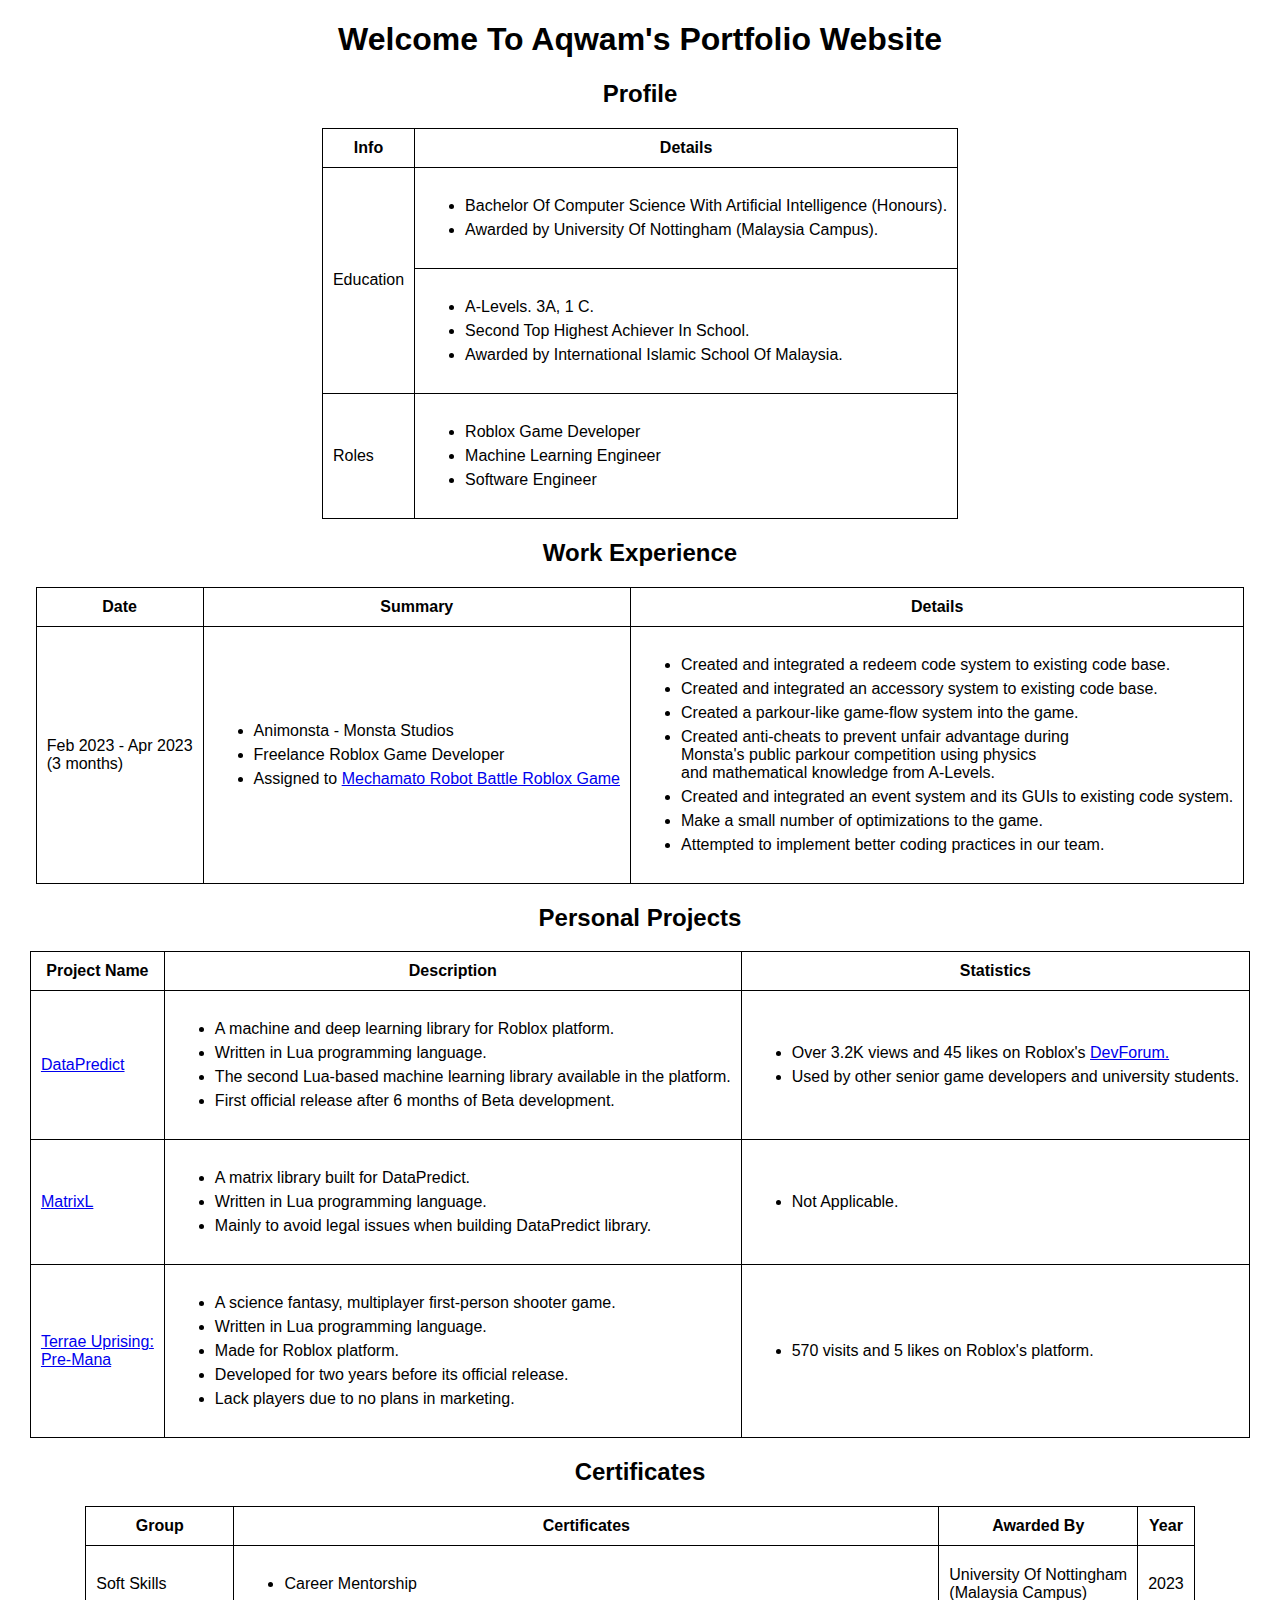
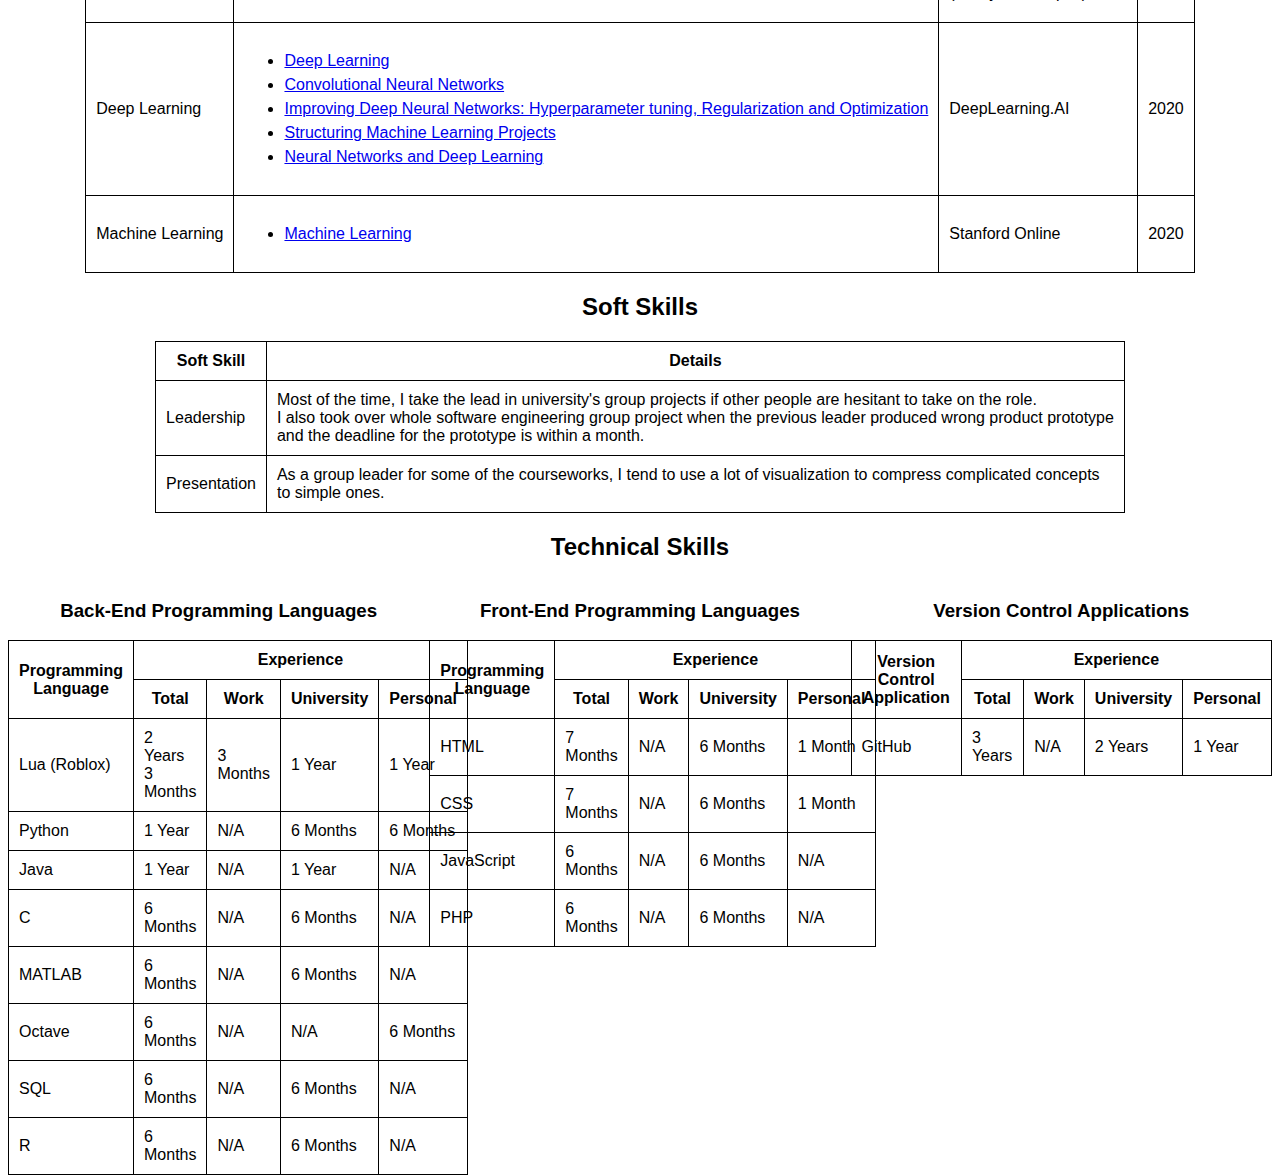
==== index.html @ ea05db28 "Update index.html" ====
<!DOCTYPE html>
<html>

<head>

<title>Aqwam's Portfolio</title>

<link rel="stylesheet" href="style.css">

</head>

<body>

<object data="sidebar.html" class="sidebar"></object>

<h1>Welcome To Aqwam's Portfolio Website</h1>

<h2>Profile</h2>

<table class = "center">
	<tr>
		<th>Info</th>
		<th>Details</th>
	</tr>
	<tr>
		<td rowspan ="2">Education</td>
		<td>
			<ul>
				<li>Bachelor Of Computer Science With Artificial Intelligence (Honours).</li>
				<li>Awarded by University Of Nottingham (Malaysia Campus).</li>
			</ul>
		</td>
	</tr>
	<tr>
		<td>
			<ul>
				<li>A-Levels. 3A, 1 C.</li>
				<li>Second Top Highest Achiever In School.</li>
				<li>Awarded by International Islamic School Of Malaysia.</li>
			</ul>
		</td>
	</tr>
	<tr>
		<td>Roles</td>
		<td>
			<ul>
				<li>Roblox Game Developer</li>
				<li>Machine Learning Engineer</li>
				<li>Software Engineer</li>
			</ul>
		</td>
	</tr>
</table>

<h2>Work Experience</h2>

<table class = "center">
	<tr>
		<th>Date</th>
		<th>Summary</th>
		<th>Details</th>
	</tr>
	<tr>
		<td>Feb 2023 - Apr 2023 
		<br>(3 months)</td>
		<td>
			<ul>
				<li>Animonsta - Monsta Studios</li>
				<li>Freelance Roblox Game Developer</li>
				<li>Assigned to <a href="https://www.roblox.com/games/10386673659/Mechamato-Robot-Battle">Mechamato Robot Battle Roblox Game</a></li>
			</ul>
		</th>
		<td>
			<ul>
				<li>Created and integrated a redeem code system to existing code base.</li>
				<li>Created and integrated an accessory system to existing code base.</li>
				<li>Created a parkour-like game-flow system into the game.</li>
				<li>Created anti-cheats to prevent unfair advantage during <br>Monsta's public parkour competition using physics <br>and mathematical knowledge from A-Levels.</li>
				<li>Created and integrated an event system and its GUIs to existing code system.</li>
				<li>Make a small number of optimizations to the game.</li>
				<li>Attempted to implement better coding practices in our team.</li>
			</ul>
		</th>
	</tr>
	
<table>

<h2>Personal Projects</h2>

<table class = "center">
	<tr>
		<th>Project Name</th>
		<th>Description</th>
		<th>Statistics</th>
	</tr>
	<tr>
		<td><a href="https://aqwamcreates.github.io/DataPredict/">DataPredict</a></td>
		<td>
			<ul>
				<li>A machine and deep learning library for Roblox platform.</li>
				<li>Written in Lua programming language.</li>
				<li>The second Lua-based machine learning library available in the platform.</li>
				<li>First official release after 6 months of Beta development.</li>
			</ul>
		</td>
		<td>
			<ul>
				<li>Over 3.2K views and 45 likes on Roblox's <a href="https://devforum.roblox.com/t/release-version-10-datapredict-machine-and-deep-learning-library-includes-optimizers-retrainable-models-and-more/2196446?u=myoriginsworkshop">DevForum.</a></li>
				<li>Used by other senior game developers and university students.</li>
			</ul>
		</td>
	</tr>
	<tr>
		<td><a href="https://github.com/AqwamCreates/MatrixL">MatrixL<a></td>
		<td>
			<ul>
				<li>A matrix library built for DataPredict.</li>
				<li>Written in Lua programming language.</li>
				<li>Mainly to avoid legal issues when building DataPredict library.</li>
			</ul>
		</td>
		<td>
			<ul>
				<li>Not Applicable.</li>
			</ul>
		</td>
	</tr>
	<tr>
		<td>
			<a href="https://www.roblox.com/games/11383260439/BETA-Terrae-Uprising-Pre-Mana">Terrae Uprising:
			<br>Pre-Mana</a>
		</td>
		<td>
			<ul>
				<li>A science fantasy, multiplayer first-person shooter game.</li>
				<li>Written in Lua programming language.</li>
				<li>Made for Roblox platform.</li>
				<li>Developed for two years before its official release.</li>
				<li>Lack players due to no plans in marketing.</li>
			</ul>
		</td>
		<td>
			<ul>
				<li>570 visits and 5 likes on Roblox's platform.</li>
			</ul>
		</td>
	</tr>
	
</table>

<h2>Certificates</h2>

<table class = "center">
	<tr>
		<th>Group</th>
		<th>Certificates</th>
		<th>Awarded By</th>
		<th>Year</th>
	</tr>
	<tr>
		<td>Soft Skills</td>
		<td>
			<ul>
				<li>Career Mentorship</li>
			</ul>
		</td>
		<td>University Of Nottingham 
		<br>(Malaysia Campus)</td>
		<td>2023</td>
	</tr>
	<tr>
		<td>Deep Learning</td>
		<td>
			<ul>
				<li><a href="https://coursera.org/verify/specialization/3SJFZM7ZPDZS">Deep Learning</a></li>
				<li><a href="https://coursera.org/verify/ZZS8TFAGGNW9">Convolutional Neural Networks</a></li>
				<li><a href="https://coursera.org/verify/8RFGAXVK2THQ">Improving Deep Neural Networks: Hyperparameter tuning, Regularization and Optimization</a></li>
				<li><a href="https://coursera.org/verify/4UHVY7NJW59F">Structuring Machine Learning Projects</a></li>
				<li><a href="https://coursera.org/verify/2X6P8CLXGCAY">Neural Networks and Deep Learning</a></li>
			</ul>
		</td>
		<td>DeepLearning.AI</td>
		<td>2020</td>
	</tr>
	<tr>
		<td>Machine Learning</td>
		<td>
			<ul>
				<li><a href="https://coursera.org/verify/MGYTY9BKB76A">Machine Learning</a></li>
			</ul>
		</td>
		<td>Stanford Online</td>
		<td>2020</td>
	</tr>
	
</table>

<h2>Soft Skills</h2>

<table class = "center">
	<tr>
		<th>Soft Skill</th>
		<th>Details</th>
	<tr>
	<tr>
		<td>Leadership</td>
		<td>Most of the time, I take the lead in university's group projects if other people are hesitant to take on the role.
		<br>I also took over whole software engineering group project when the previous leader produced wrong product prototype
		<br>and the deadline for the prototype is within a month.</td>
	<tr>
	<tr>
		<td>Presentation</td>
		<td>As a group leader for some of the courseworks, I tend to use a lot of visualization to compress complicated concepts
		<br>to simple ones.</td>
	<tr>
</table>

<h2>Technical Skills</h2>

<div class="row">

	<div class = "column">
		<h3>Back-End Programming Languages</h3>

		<table class="center">
			<tr>
				<th rowspan= "2">Programming 
				<br>Language</th>
				<th colspan="4">Experience</th>
			</tr>
			<tr>
				<th>Total</th>
				<th>Work</th>
				<th>University</th>
				<th>Personal</th>
			</tr>
			<tr>
				<td>Lua (Roblox)</td>
				<td>2 Years
				<br>3 Months</td>
				<td>3 Months</td>
				<td>1 Year</td>
				<td>1 Year</td>
			</tr>
			<tr>
				<td>Python</td>
				<td>1 Year</td>
				<td>N/A</td>
				<td>6 Months</td>
				<td>6 Months</td>
			</tr>
			<tr>
				<td>Java</td>
				<td>1 Year</td>
				<td>N/A</td>
				<td>1 Year</td>
				<td>N/A</td>
			</tr>
			<tr>
				<td>C</td>
				<td>6 Months</td>
				<td>N/A</td>
				<td>6 Months</td>
				<td>N/A</td>
			</tr>
			<tr>
				<td>MATLAB</td>
				<td>6 Months</td>
				<td>N/A</td>
				<td>6 Months</td>
				<td>N/A</td>
			</tr>
			<tr>
				<td>Octave</td>
				<td>6 Months</td>
				<td>N/A</td>
				<td>N/A</td>
				<td>6 Months</td>
			</tr>
			<tr>
				<td>SQL</td>
				<td>6 Months</td>
				<td>N/A</td>
				<td>6 Months</td>
				<td>N/A</td>
			</tr>
			<tr>
				<td>R</td>
				<td>6 Months</td>
				<td>N/A</td>
				<td>6 Months</td>
				<td>N/A</td>
			</tr>
		</table>
	</div>
	
	<div class = "column">
	
		<h3>Front-End Programming Languages</h3>

		<table class="center">
			<tr>
				<th rowspan= "2">Programming 
				<br>Language</th>
				<th colspan="4">Experience</th>
			</tr>
			<tr>
				<th>Total</th>
				<th>Work</th>
				<th>University</th>
				<th>Personal</th>
			</tr>
			<tr>
				<td>HTML</td>
				<td>7 Months</td>
				<td>N/A</td>
				<td>6 Months</td>
				<td>1 Month</td>
			</tr>
			<tr>
				<td>CSS</td>
				<td>7 Months</td>
				<td>N/A</td>
				<td>6 Months</td>
				<td>1 Month</td>
			</tr>
			<tr>
				<td>JavaScript</td>
				<td>6 Months</td>
				<td>N/A</td>
				<td>6 Months</td>
				<td>N/A</td>
			</tr>
			<tr>
				<td>PHP</td>
				<td>6 Months</td>
				<td>N/A</td>
				<td>6 Months</td>
				<td>N/A</td>
			</tr>
		</table>
	
	</div>
	
	<div class = "column">
	
		<h3>Version Control Applications</h3>

		<table class="center">
			<tr>
				<th rowspan= "2">Version Control 
				<br>Application</th>
				<th colspan="4">Experience</th>
			</tr>
			<tr>
				<th>Total</th>
				<th>Work</th>
				<th>University</th>
				<th>Personal</th>
			</tr>
			<tr>
				<td>GitHub</td>
				<td>3 Years</td>
				<td>N/A</td>
				<td>2 Years</td>
				<td>1 Year</td>
			</tr>
		</table>
	
	</div>
	
</div>


</body>
</html>
---- style.css ----
h1 {
	
	font-family: Arial, sans-serif;
	text-align: center;
}

h2 {
	
	font-family: Arial, sans-serif;
	text-align: center;
}

h3 {
	
	font-family: Arial, sans-serif;
	text-align: center;
}

table, th, td {
	
  border: 1px solid black;
  border-collapse: collapse;
  font-family: Arial, sans-serif;
  padding: 10px
  
}

table.center {
	
	margin-left: auto; 
	margin-right: auto; 
	
}

img.center {
  display: block;
  margin-left: auto;
  margin-right: auto;
  width: 50%;
}

div.column {
	
	float: left;
	width: 33.33%;
	
}

div.reset {
	
	float: middle;
	width: 100%;
	
}

div.row:after {
	
	content: “”;
	display: table;
	clear: both;

}

ul li { 

	padding: 3px 0px; 

}

/* The side navigation menu */
.sidebar {
  height: 100%; /* 100% Full-height */
  width: 0; /* 0 width - change this with JavaScript */
  position: fixed; /* Stay in place */
  z-index: 1; /* Stay on top */
  top: 0; /* Stay at the top */
  left: 0;
  background-color: #000080;
  overflow-x: hidden; /* Disable horizontal scroll */
  padding-top: 60px; /* Place content 60px from the top */
  transition: 0.5s; /* 0.5 second transition effect to slide in the sidenav */
}

/* The navigation menu links */
.sidebar a {
  padding: 8px 8px 8px 32px;
  text-decoration: none;
  font-size: 20px;
  color: #818181;
  display: block;
  transition: 0.3s;
}

/* When you mouse over the navigation links, change their color */
.sidebar a:hover {
  color: #f1f1f1;
}

/* Position and style the close button (top right corner) */
.sidebar .closebutton {
  position: absolute;
  top: 0;
  right: 25px;
  font-size: 36px;
  margin-left: 50px;
}

/* On smaller screens, where height is less than 450px, change the style of the sidenav (less padding and a smaller font size) */
@media screen and (max-height: 450px) {
  .sidebar {padding-top: 15px;}
  .sidebar a {font-size: 18px;}
}
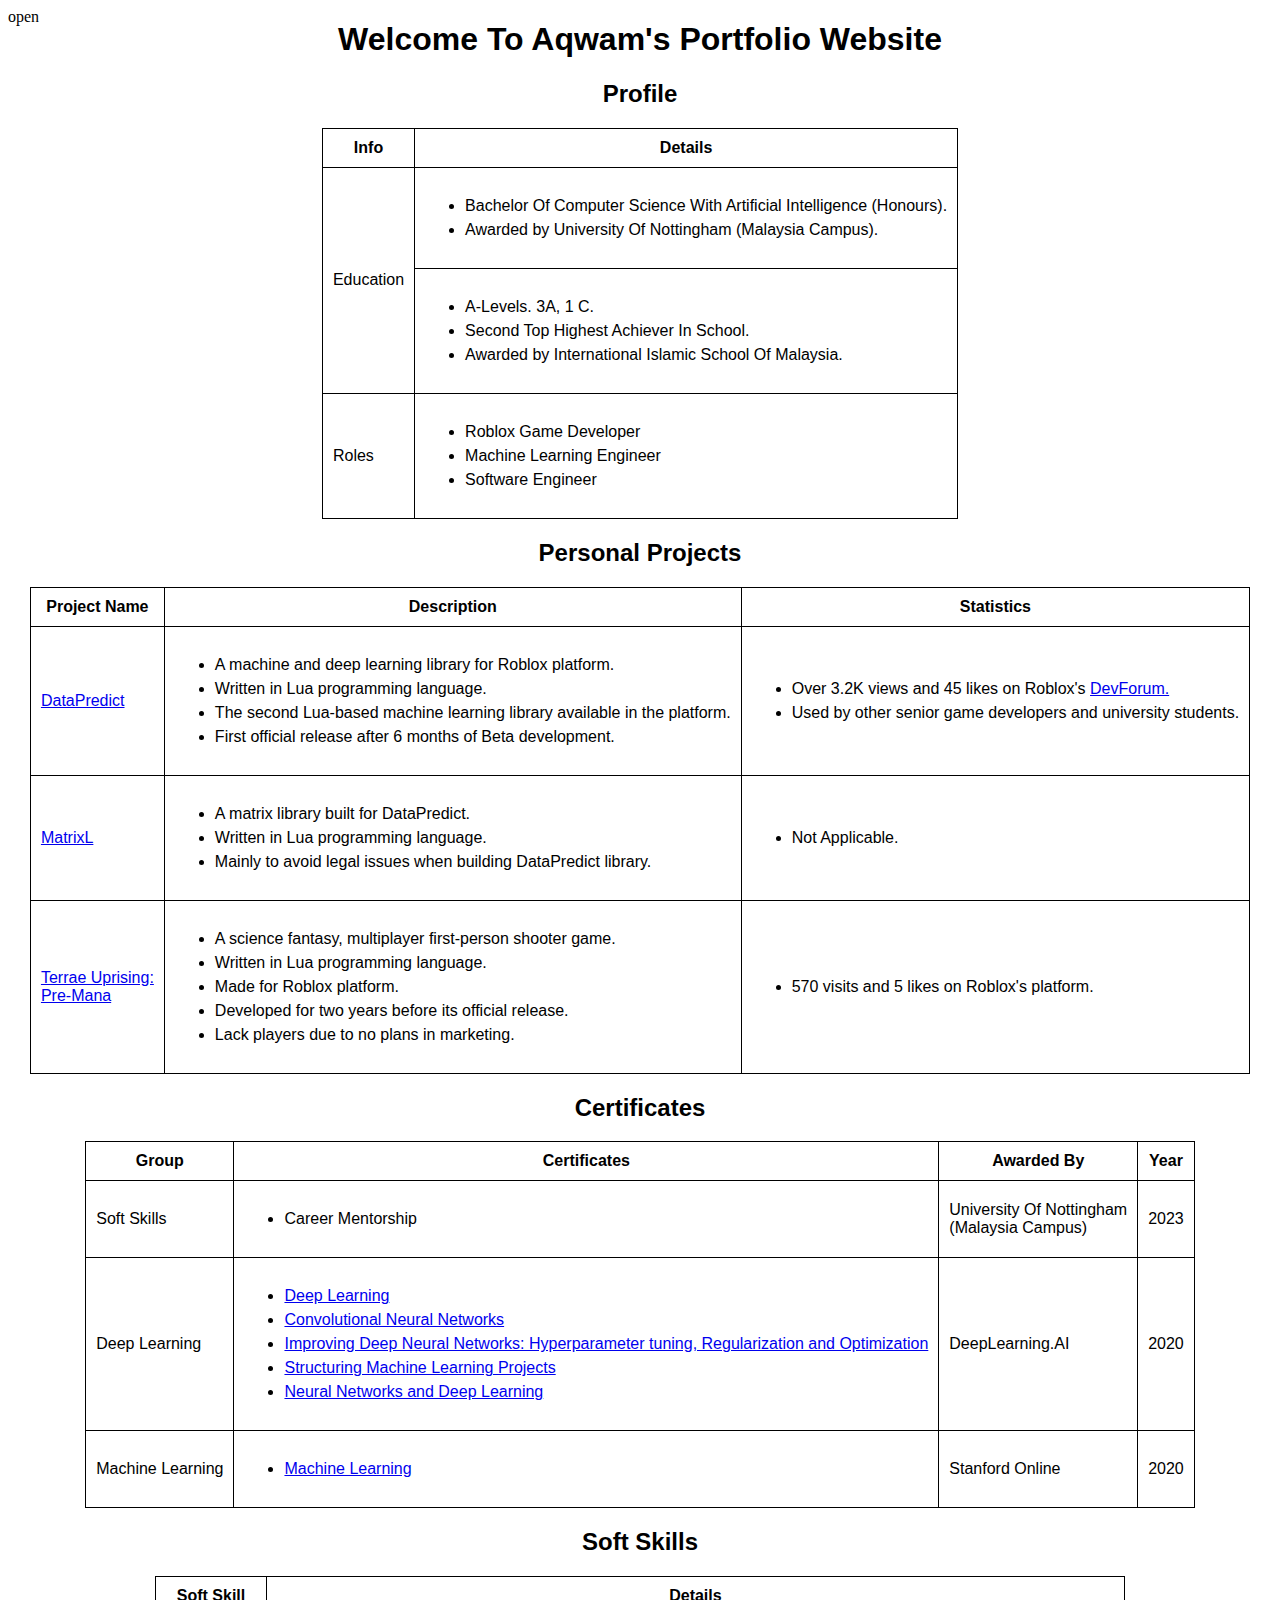
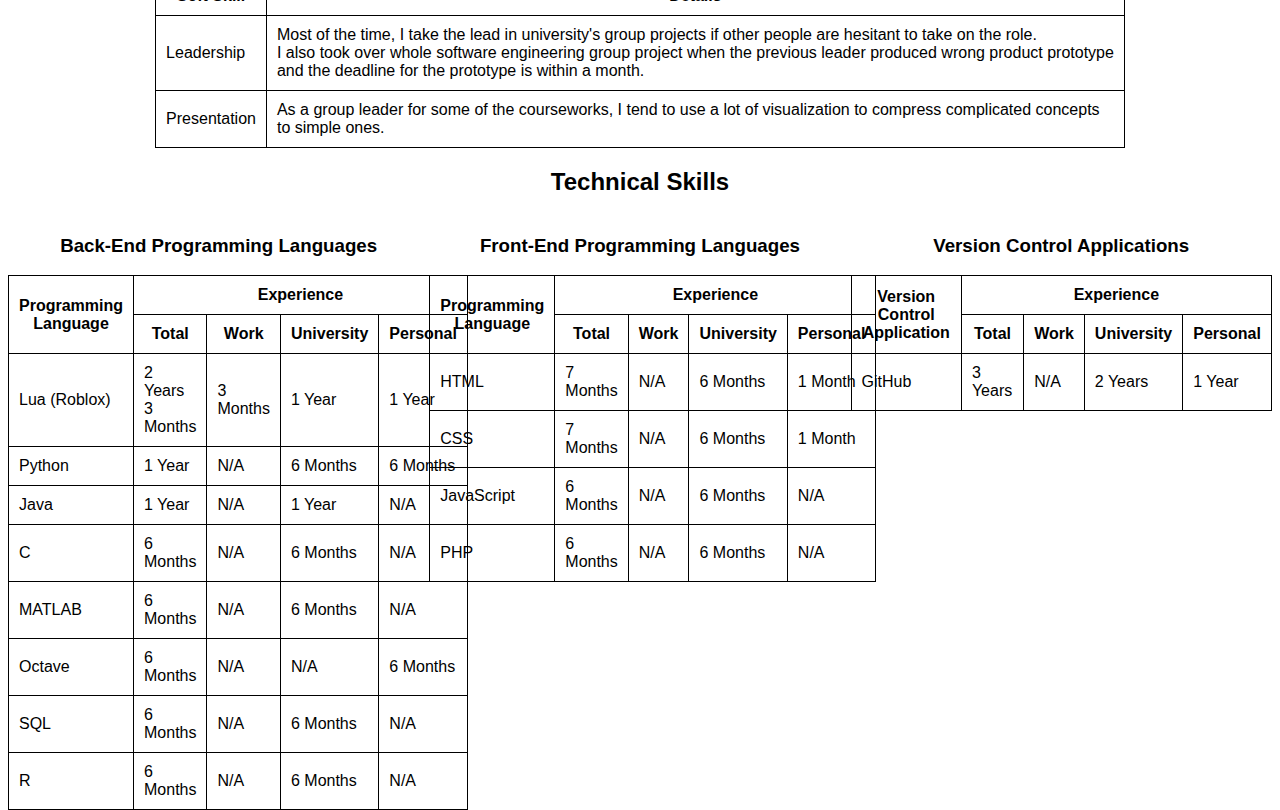
==== commit c91ef531: "Update index.html" ====
--- a/index.html
+++ b/index.html
@@ -52,38 +52,7 @@
 	</tr>
 </table>
 
-<h2>Work Experience</h2>
-
-<table class = "center">
-	<tr>
-		<th>Date</th>
-		<th>Summary</th>
-		<th>Details</th>
-	</tr>
-	<tr>
-		<td>Feb 2023 - Apr 2023 
-		<br>(3 months)</td>
-		<td>
-			<ul>
-				<li>Animonsta - Monsta Studios</li>
-				<li>Freelance Roblox Game Developer</li>
-				<li>Assigned to <a href="https://www.roblox.com/games/10386673659/Mechamato-Robot-Battle">Mechamato Robot Battle Roblox Game</a></li>
-			</ul>
-		</th>
-		<td>
-			<ul>
-				<li>Created and integrated a redeem code system to existing code base.</li>
-				<li>Created and integrated an accessory system to existing code base.</li>
-				<li>Created a parkour-like game-flow system into the game.</li>
-				<li>Created anti-cheats to prevent unfair advantage during <br>Monsta's public parkour competition using physics <br>and mathematical knowledge from A-Levels.</li>
-				<li>Created and integrated an event system and its GUIs to existing code system.</li>
-				<li>Make a small number of optimizations to the game.</li>
-				<li>Attempted to implement better coding practices in our team.</li>
-			</ul>
-		</th>
-	</tr>
-	
-<table>
+
 
 <h2>Personal Projects</h2>
 
@@ -371,6 +340,5 @@
 	
 </div>
 
-
 </body>
 </html>
--- a/style.css
+++ b/style.css
@@ -68,7 +68,7 @@
 }
 
 /* The side navigation menu */
-.sidebar {
+div.sidebar {
   height: 100%; /* 100% Full-height */
   width: 0; /* 0 width - change this with JavaScript */
   position: fixed; /* Stay in place */
@@ -82,7 +82,7 @@
 }
 
 /* The navigation menu links */
-.sidebar a {
+div.sidebar a {
   padding: 8px 8px 8px 32px;
   text-decoration: none;
   font-size: 20px;
@@ -92,12 +92,12 @@
 }
 
 /* When you mouse over the navigation links, change their color */
-.sidebar a:hover {
+div.sidebar a:hover {
   color: #f1f1f1;
 }
 
 /* Position and style the close button (top right corner) */
-.sidebar .closebutton {
+div.sidebar .closebutton {
   position: absolute;
   top: 0;
   right: 25px;
@@ -107,6 +107,16 @@
 
 /* On smaller screens, where height is less than 450px, change the style of the sidenav (less padding and a smaller font size) */
 @media screen and (max-height: 450px) {
-  .sidebar {padding-top: 15px;}
-  .sidebar a {font-size: 18px;}
+  div.sidebar {padding-top: 15px;}
+  div.sidebar a {font-size: 18px;}
 }
+
+object.sidebar {
+	position: absolute;
+	top: 0;
+	left: 0;
+	height: 100%;
+	width: 100%;
+	z-index: 10;
+	
+}
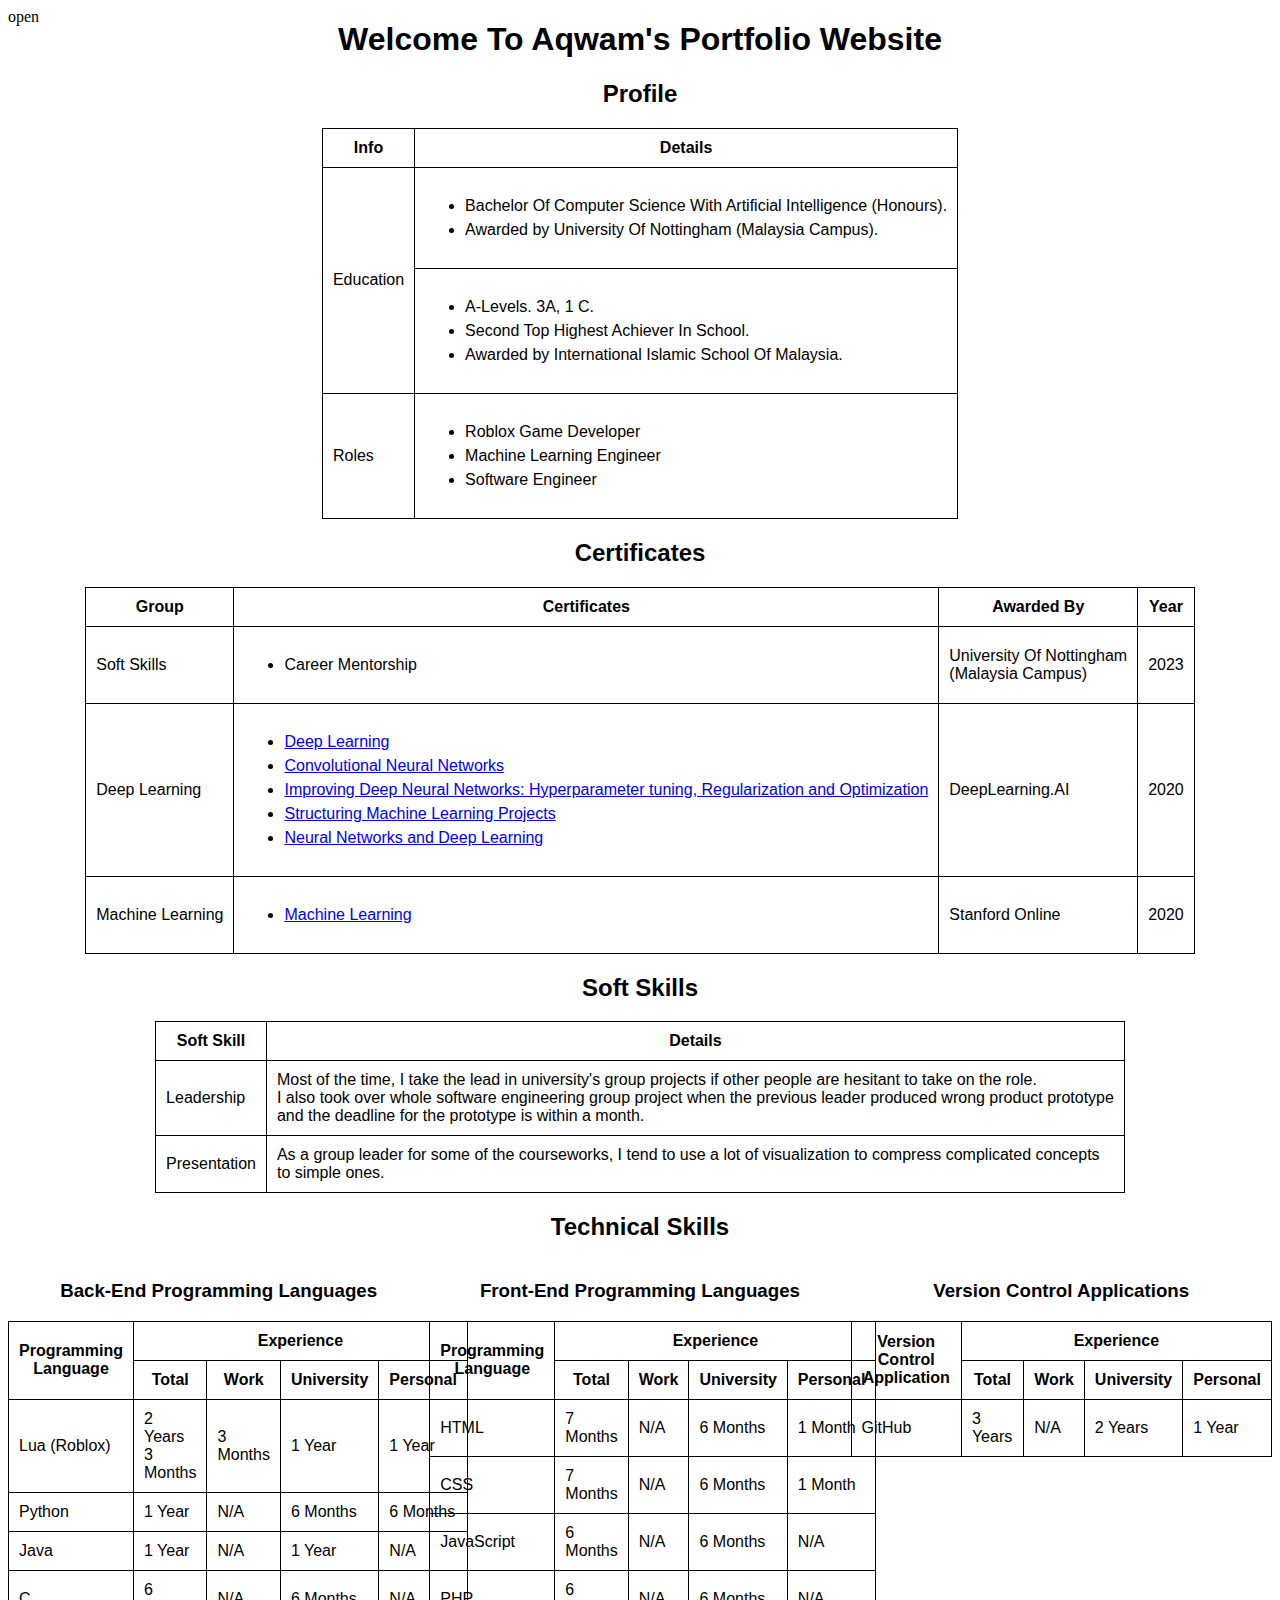
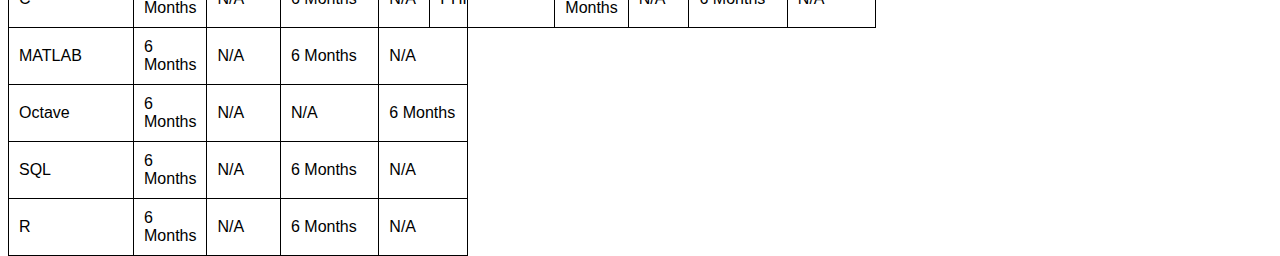
==== commit f38012ab: "Update index.html" ====
--- a/index.html
+++ b/index.html
@@ -54,68 +54,7 @@
 
 
 
-<h2>Personal Projects</h2>
-
-<table class = "center">
-	<tr>
-		<th>Project Name</th>
-		<th>Description</th>
-		<th>Statistics</th>
-	</tr>
-	<tr>
-		<td><a href="https://aqwamcreates.github.io/DataPredict/">DataPredict</a></td>
-		<td>
-			<ul>
-				<li>A machine and deep learning library for Roblox platform.</li>
-				<li>Written in Lua programming language.</li>
-				<li>The second Lua-based machine learning library available in the platform.</li>
-				<li>First official release after 6 months of Beta development.</li>
-			</ul>
-		</td>
-		<td>
-			<ul>
-				<li>Over 3.2K views and 45 likes on Roblox's <a href="https://devforum.roblox.com/t/release-version-10-datapredict-machine-and-deep-learning-library-includes-optimizers-retrainable-models-and-more/2196446?u=myoriginsworkshop">DevForum.</a></li>
-				<li>Used by other senior game developers and university students.</li>
-			</ul>
-		</td>
-	</tr>
-	<tr>
-		<td><a href="https://github.com/AqwamCreates/MatrixL">MatrixL<a></td>
-		<td>
-			<ul>
-				<li>A matrix library built for DataPredict.</li>
-				<li>Written in Lua programming language.</li>
-				<li>Mainly to avoid legal issues when building DataPredict library.</li>
-			</ul>
-		</td>
-		<td>
-			<ul>
-				<li>Not Applicable.</li>
-			</ul>
-		</td>
-	</tr>
-	<tr>
-		<td>
-			<a href="https://www.roblox.com/games/11383260439/BETA-Terrae-Uprising-Pre-Mana">Terrae Uprising:
-			<br>Pre-Mana</a>
-		</td>
-		<td>
-			<ul>
-				<li>A science fantasy, multiplayer first-person shooter game.</li>
-				<li>Written in Lua programming language.</li>
-				<li>Made for Roblox platform.</li>
-				<li>Developed for two years before its official release.</li>
-				<li>Lack players due to no plans in marketing.</li>
-			</ul>
-		</td>
-		<td>
-			<ul>
-				<li>570 visits and 5 likes on Roblox's platform.</li>
-			</ul>
-		</td>
-	</tr>
-	
-</table>
+
 
 <h2>Certificates</h2>
 
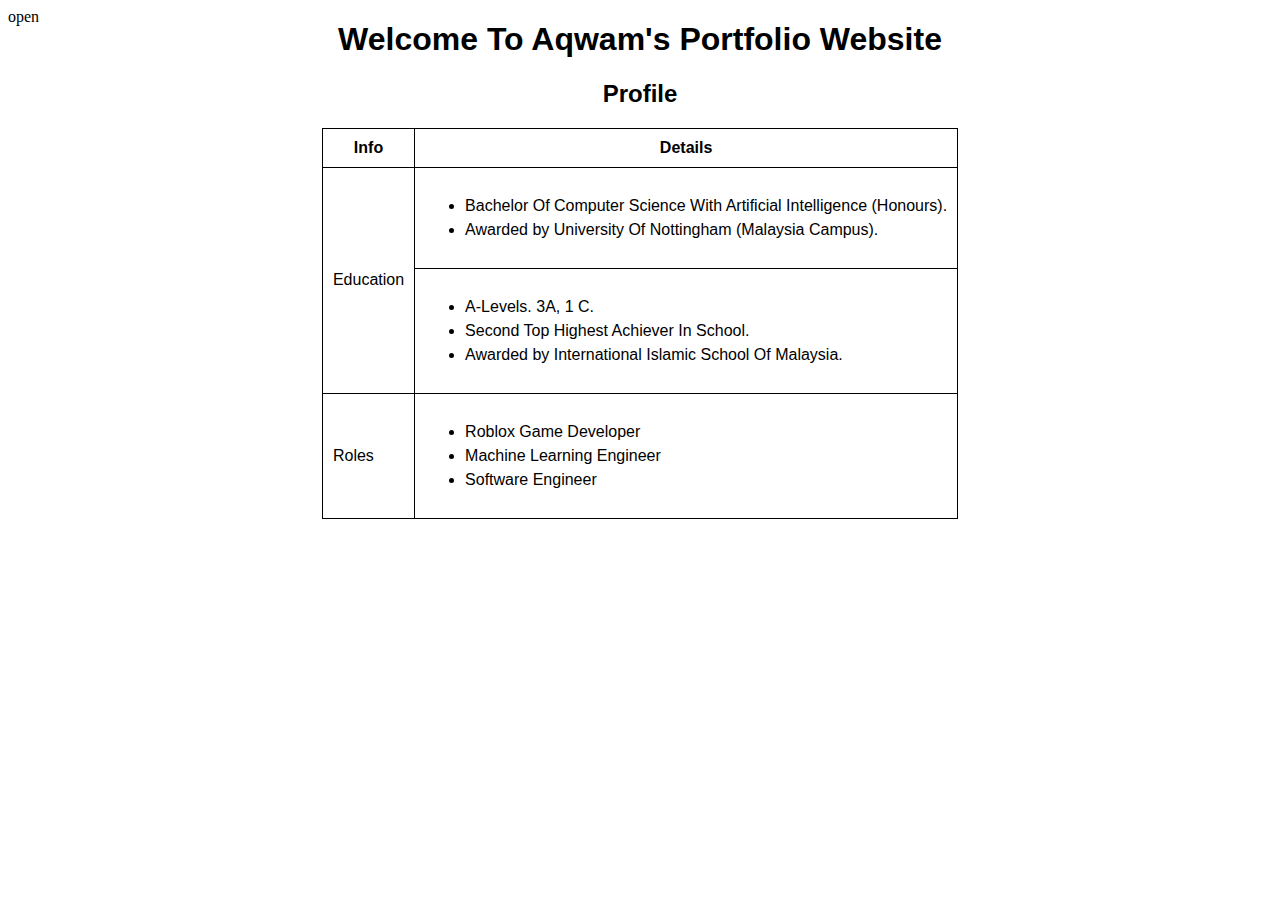
==== commit a7093173: "Update index.html" ====
--- a/index.html
+++ b/index.html
@@ -52,232 +52,5 @@
 	</tr>
 </table>
 
-
-
-
-
-<h2>Certificates</h2>
-
-<table class = "center">
-	<tr>
-		<th>Group</th>
-		<th>Certificates</th>
-		<th>Awarded By</th>
-		<th>Year</th>
-	</tr>
-	<tr>
-		<td>Soft Skills</td>
-		<td>
-			<ul>
-				<li>Career Mentorship</li>
-			</ul>
-		</td>
-		<td>University Of Nottingham 
-		<br>(Malaysia Campus)</td>
-		<td>2023</td>
-	</tr>
-	<tr>
-		<td>Deep Learning</td>
-		<td>
-			<ul>
-				<li><a href="https://coursera.org/verify/specialization/3SJFZM7ZPDZS">Deep Learning</a></li>
-				<li><a href="https://coursera.org/verify/ZZS8TFAGGNW9">Convolutional Neural Networks</a></li>
-				<li><a href="https://coursera.org/verify/8RFGAXVK2THQ">Improving Deep Neural Networks: Hyperparameter tuning, Regularization and Optimization</a></li>
-				<li><a href="https://coursera.org/verify/4UHVY7NJW59F">Structuring Machine Learning Projects</a></li>
-				<li><a href="https://coursera.org/verify/2X6P8CLXGCAY">Neural Networks and Deep Learning</a></li>
-			</ul>
-		</td>
-		<td>DeepLearning.AI</td>
-		<td>2020</td>
-	</tr>
-	<tr>
-		<td>Machine Learning</td>
-		<td>
-			<ul>
-				<li><a href="https://coursera.org/verify/MGYTY9BKB76A">Machine Learning</a></li>
-			</ul>
-		</td>
-		<td>Stanford Online</td>
-		<td>2020</td>
-	</tr>
-	
-</table>
-
-<h2>Soft Skills</h2>
-
-<table class = "center">
-	<tr>
-		<th>Soft Skill</th>
-		<th>Details</th>
-	<tr>
-	<tr>
-		<td>Leadership</td>
-		<td>Most of the time, I take the lead in university's group projects if other people are hesitant to take on the role.
-		<br>I also took over whole software engineering group project when the previous leader produced wrong product prototype
-		<br>and the deadline for the prototype is within a month.</td>
-	<tr>
-	<tr>
-		<td>Presentation</td>
-		<td>As a group leader for some of the courseworks, I tend to use a lot of visualization to compress complicated concepts
-		<br>to simple ones.</td>
-	<tr>
-</table>
-
-<h2>Technical Skills</h2>
-
-<div class="row">
-
-	<div class = "column">
-		<h3>Back-End Programming Languages</h3>
-
-		<table class="center">
-			<tr>
-				<th rowspan= "2">Programming 
-				<br>Language</th>
-				<th colspan="4">Experience</th>
-			</tr>
-			<tr>
-				<th>Total</th>
-				<th>Work</th>
-				<th>University</th>
-				<th>Personal</th>
-			</tr>
-			<tr>
-				<td>Lua (Roblox)</td>
-				<td>2 Years
-				<br>3 Months</td>
-				<td>3 Months</td>
-				<td>1 Year</td>
-				<td>1 Year</td>
-			</tr>
-			<tr>
-				<td>Python</td>
-				<td>1 Year</td>
-				<td>N/A</td>
-				<td>6 Months</td>
-				<td>6 Months</td>
-			</tr>
-			<tr>
-				<td>Java</td>
-				<td>1 Year</td>
-				<td>N/A</td>
-				<td>1 Year</td>
-				<td>N/A</td>
-			</tr>
-			<tr>
-				<td>C</td>
-				<td>6 Months</td>
-				<td>N/A</td>
-				<td>6 Months</td>
-				<td>N/A</td>
-			</tr>
-			<tr>
-				<td>MATLAB</td>
-				<td>6 Months</td>
-				<td>N/A</td>
-				<td>6 Months</td>
-				<td>N/A</td>
-			</tr>
-			<tr>
-				<td>Octave</td>
-				<td>6 Months</td>
-				<td>N/A</td>
-				<td>N/A</td>
-				<td>6 Months</td>
-			</tr>
-			<tr>
-				<td>SQL</td>
-				<td>6 Months</td>
-				<td>N/A</td>
-				<td>6 Months</td>
-				<td>N/A</td>
-			</tr>
-			<tr>
-				<td>R</td>
-				<td>6 Months</td>
-				<td>N/A</td>
-				<td>6 Months</td>
-				<td>N/A</td>
-			</tr>
-		</table>
-	</div>
-	
-	<div class = "column">
-	
-		<h3>Front-End Programming Languages</h3>
-
-		<table class="center">
-			<tr>
-				<th rowspan= "2">Programming 
-				<br>Language</th>
-				<th colspan="4">Experience</th>
-			</tr>
-			<tr>
-				<th>Total</th>
-				<th>Work</th>
-				<th>University</th>
-				<th>Personal</th>
-			</tr>
-			<tr>
-				<td>HTML</td>
-				<td>7 Months</td>
-				<td>N/A</td>
-				<td>6 Months</td>
-				<td>1 Month</td>
-			</tr>
-			<tr>
-				<td>CSS</td>
-				<td>7 Months</td>
-				<td>N/A</td>
-				<td>6 Months</td>
-				<td>1 Month</td>
-			</tr>
-			<tr>
-				<td>JavaScript</td>
-				<td>6 Months</td>
-				<td>N/A</td>
-				<td>6 Months</td>
-				<td>N/A</td>
-			</tr>
-			<tr>
-				<td>PHP</td>
-				<td>6 Months</td>
-				<td>N/A</td>
-				<td>6 Months</td>
-				<td>N/A</td>
-			</tr>
-		</table>
-	
-	</div>
-	
-	<div class = "column">
-	
-		<h3>Version Control Applications</h3>
-
-		<table class="center">
-			<tr>
-				<th rowspan= "2">Version Control 
-				<br>Application</th>
-				<th colspan="4">Experience</th>
-			</tr>
-			<tr>
-				<th>Total</th>
-				<th>Work</th>
-				<th>University</th>
-				<th>Personal</th>
-			</tr>
-			<tr>
-				<td>GitHub</td>
-				<td>3 Years</td>
-				<td>N/A</td>
-				<td>2 Years</td>
-				<td>1 Year</td>
-			</tr>
-		</table>
-	
-	</div>
-	
-</div>
-
 </body>
 </html>
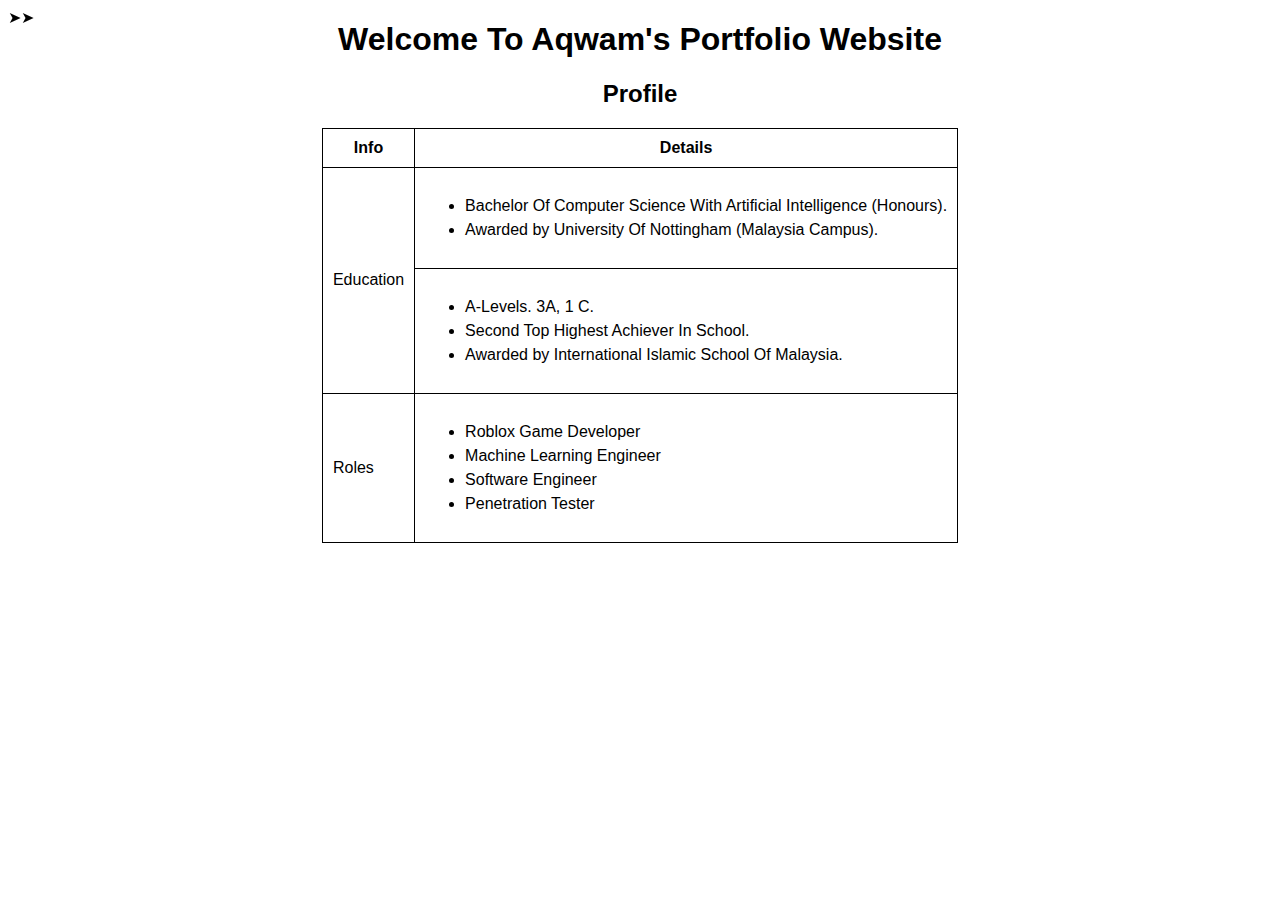
==== commit 197bc8fa: "Update index.html" ====
--- a/index.html
+++ b/index.html
@@ -47,6 +47,7 @@
 				<li>Roblox Game Developer</li>
 				<li>Machine Learning Engineer</li>
 				<li>Software Engineer</li>
+				<li>Penetration Tester</li>
 			</ul>
 		</td>
 	</tr>
--- a/style.css
+++ b/style.css
@@ -112,11 +112,10 @@
 }
 
 object.sidebar {
-	position: absolute;
+	position: fixed;
 	top: 0;
 	left: 0;
 	height: 100%;
-	width: 100%;
-	z-index: 10;
-	
+	width: 20%;
+	z-index: 1;
 }
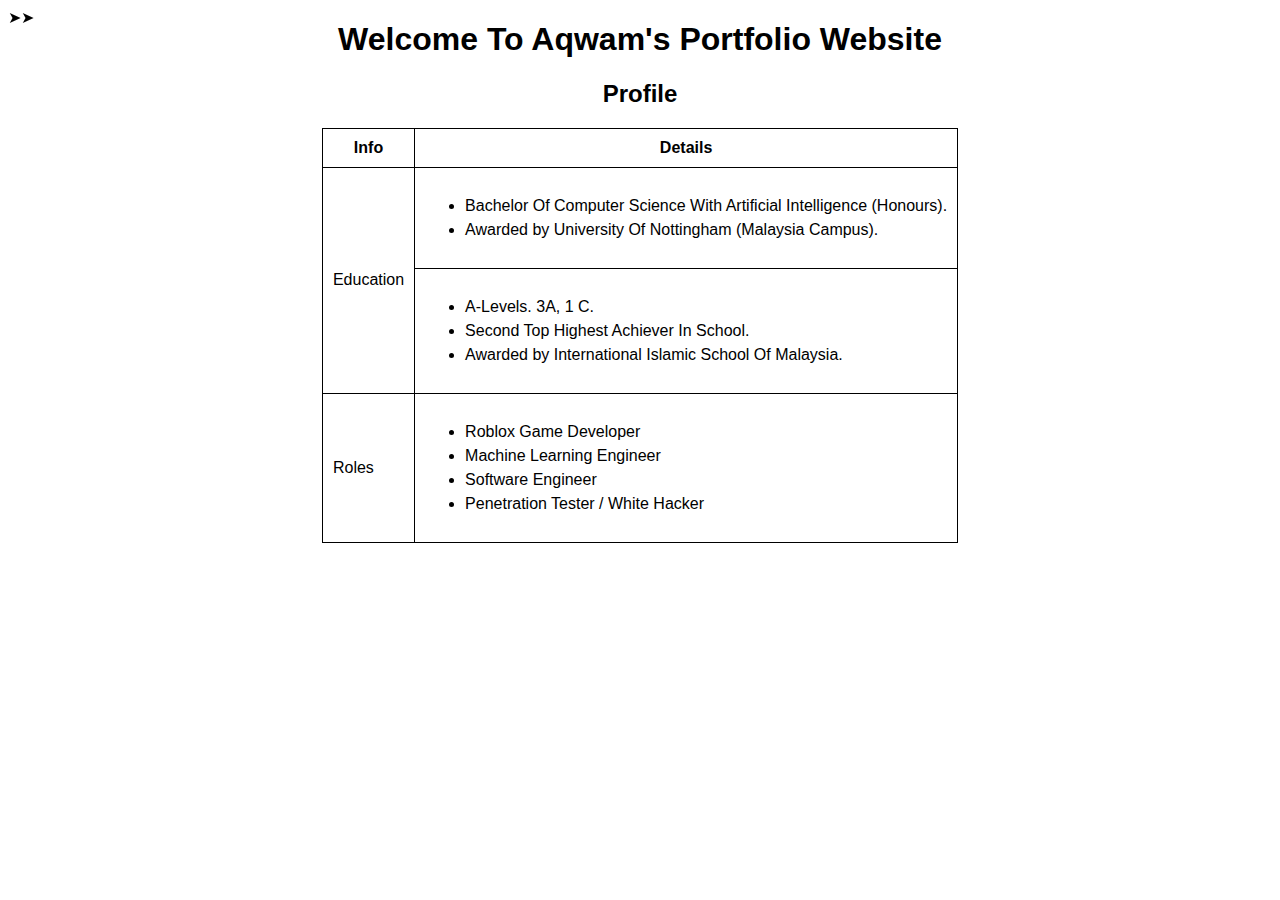
==== commit 3ef81947: "Update index.html" ====
--- a/index.html
+++ b/index.html
@@ -47,7 +47,7 @@
 				<li>Roblox Game Developer</li>
 				<li>Machine Learning Engineer</li>
 				<li>Software Engineer</li>
-				<li>Penetration Tester</li>
+				<li>Penetration Tester / White Hacker</li>
 			</ul>
 		</td>
 	</tr>
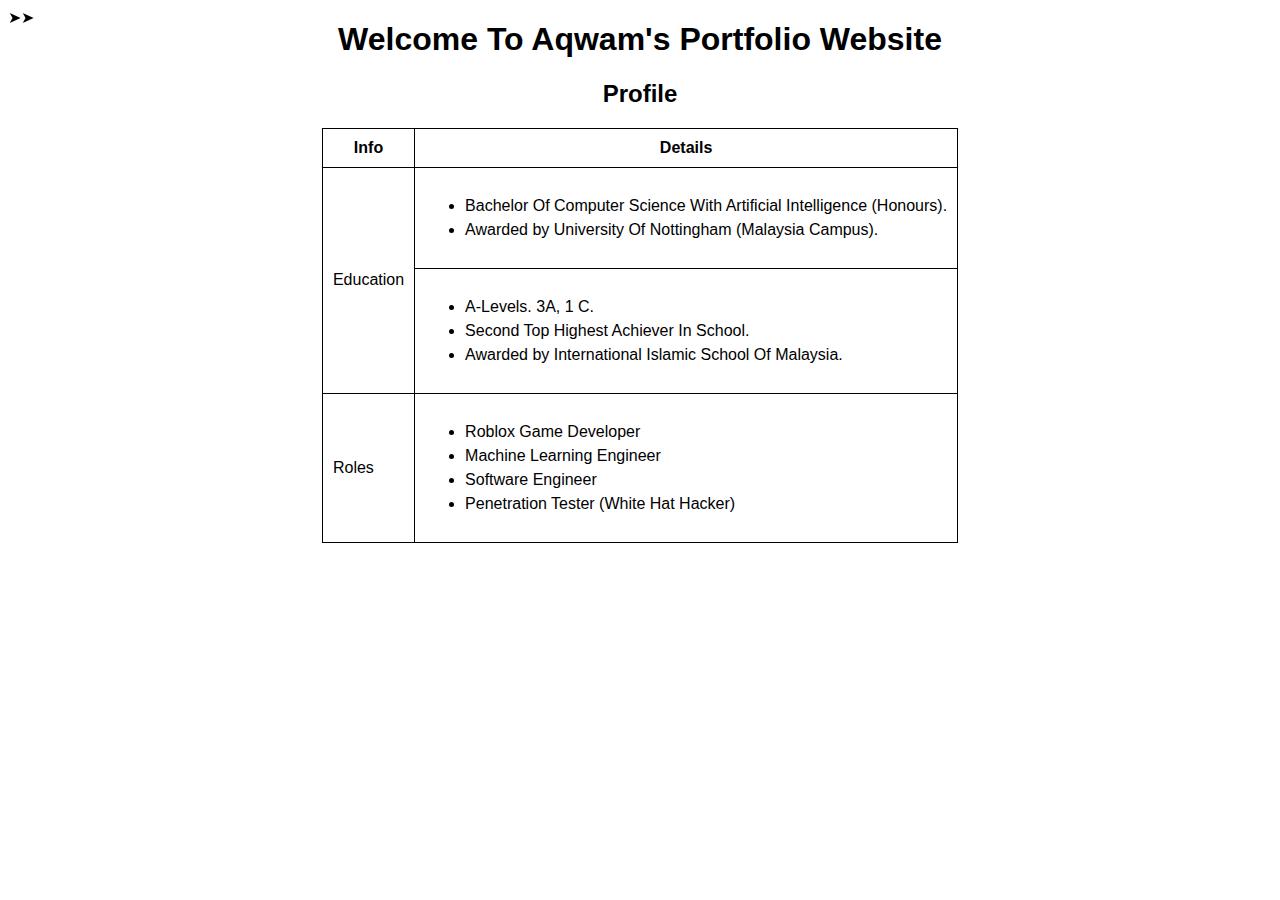
==== commit 5d929492: "Update index.html" ====
--- a/index.html
+++ b/index.html
@@ -47,7 +47,7 @@
 				<li>Roblox Game Developer</li>
 				<li>Machine Learning Engineer</li>
 				<li>Software Engineer</li>
-				<li>Penetration Tester / White Hacker</li>
+				<li>Penetration Tester (White Hat Hacker)</li>
 			</ul>
 		</td>
 	</tr>
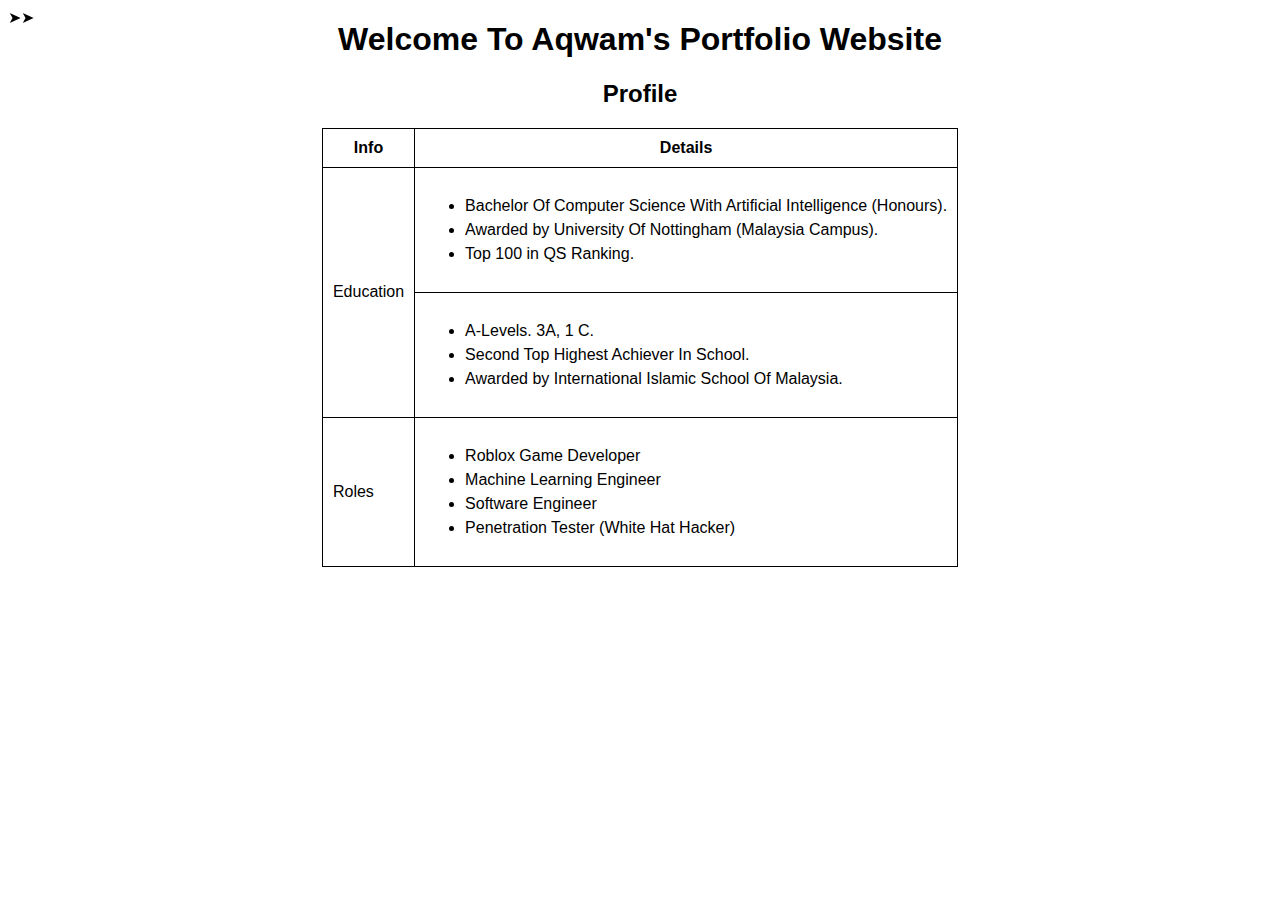
==== commit efe08bcc: "Update index.html" ====
--- a/index.html
+++ b/index.html
@@ -28,6 +28,7 @@
 			<ul>
 				<li>Bachelor Of Computer Science With Artificial Intelligence (Honours).</li>
 				<li>Awarded by University Of Nottingham (Malaysia Campus).</li>
+				<li>Top 100 in QS Ranking.</li>
 			</ul>
 		</td>
 	</tr>
--- a/style.css
+++ b/style.css
@@ -119,3 +119,13 @@
 	width: 20%;
 	z-index: 1;
 }
+
+a.hidden_link {
+  text-decoration: none;
+  color: inherit;
+}
+
+/* Define your preferred link color when not hovered */
+a.hidden_link:hover {
+  color: inherit; /* Replace with your preferred color */
+}
